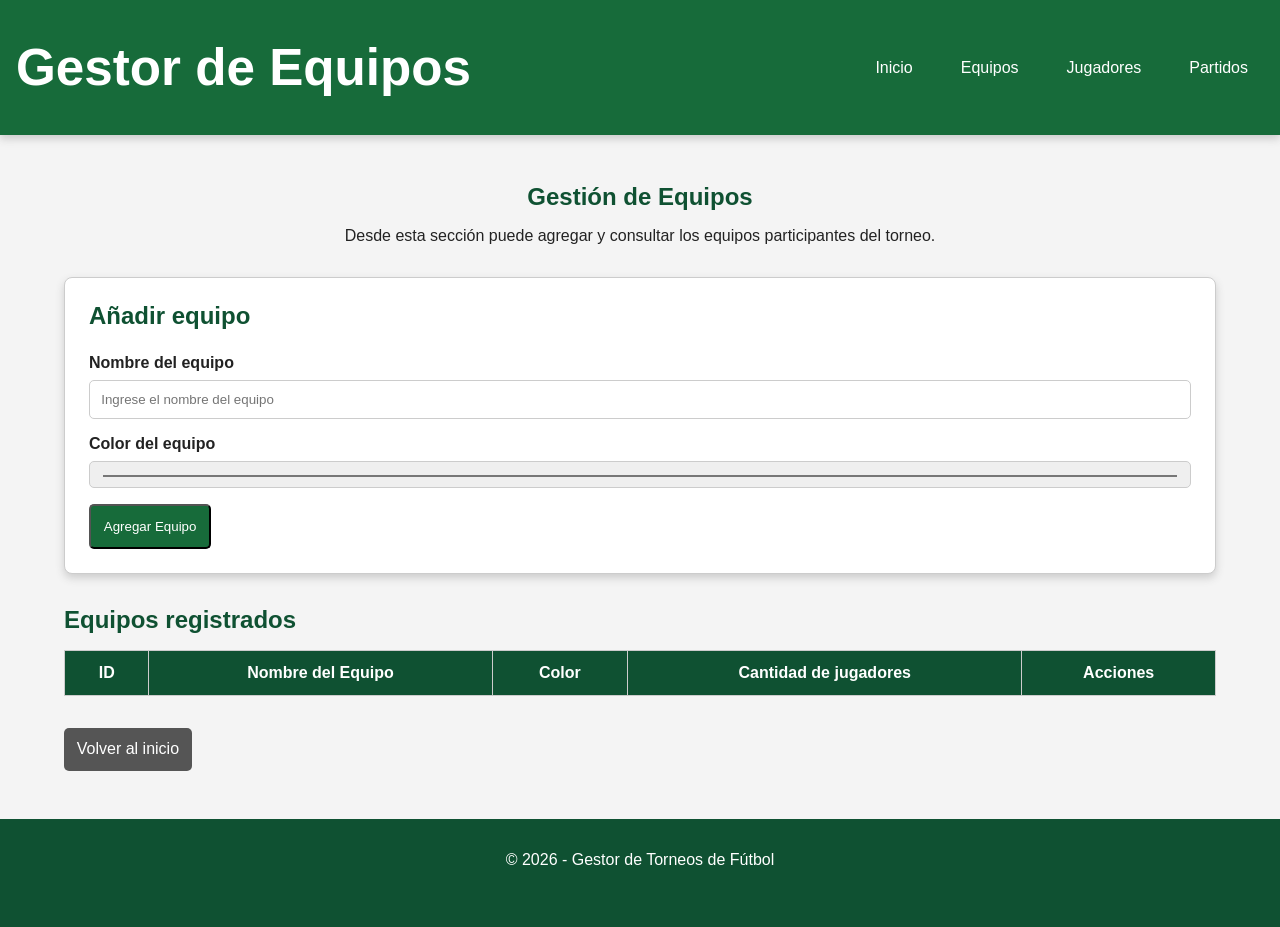
==== equipos.html @ daf9f20b "Agregar estructura inicial del proyecto" ====
<!DOCTYPE html>
<html lang="es">

<head>
    <meta charset="UTF-8">
    <meta name="viewport" content="width=device-width, initial-scale=1.0">
    <meta name="description" content="Gestor de Equipos">
    <meta name="author" content="Desarrollado por Romano Gabriel y Dantur Xavier">
    <meta name="keywords" content="fútbol, torneos, equipos, jugadores, partidos">

    <title>Gestor de Equipos</title>

    <link rel="stylesheet" href="/style/style.css">

<body>

    <header class="encabezado">

        <h1>Gestor de Equipos</h1>

        <nav class="navegacion">
            <a href="index.html">Inicio</a>
            <a href="equipos.html">Equipos</a>
            <a href="jugadores.html">Jugadores</a>
            <a href="partidos.html">Partidos</a>
        </nav>

    </header>


    <main class="contenido-principal">

        <section class="bienvenida">

            <h2>Gestión de Equipos</h2>

            <p>
                Desde esta sección puede agregar y consultar
                los equipos participantes del torneo.
            </p>

        </section>


        <section class="formulario">

            <h2>Añadir equipo</h2>

            <div class="campo">

                <label for="inputNombreEquipo">
                    Nombre del equipo
                </label>

                <input
                    id="inputNombreEquipo"
                    type="text"
                    placeholder="Ingrese el nombre del equipo"
                >

            </div>


            <div class="campo">

                <label for="inputColorEquipo">
                    Color del equipo
                </label>

                <input
                    id="inputColorEquipo"
                    type="color"
                >

            </div>


            <button
                id="btnAgregarEquipo"
                onclick="agregarEquipo()"
                class="boton boton-equipos"
            >
                Agregar Equipo
            </button>

        </section>


        <section class="tabla-seccion">

            <h2>Equipos registrados</h2>

            <div class="tabla-contenedor">

                <table>

                    <thead>
                        <tr>
                            <th>ID</th>
                            <th>Nombre del Equipo</th>
                            <th>Color</th>
                            <th>Cantidad de jugadores</th>
                            <th>Acciones</th>
                        </tr>
                    </thead>

                    <tbody id="tablaEquipos">
                    </tbody>

                </table>

            </div>

        </section>


        <a href="index.html" class="boton boton-volver">
            Volver al inicio
        </a>

    </main>


    <footer class="pie-pagina">

        <p>
            © 2026 - Gestor de Torneos de Fútbol
        </p>

    </footer>

</body>

</html>
---- style/style.css ----
/* =========================
   VARIABLES CSS
========================= */

:root {
    --color-principal: #176b3a;
    --color-secundario: #0f5132;
    --color-fondo: #f4f4f4;
    --color-blanco: white;
    --color-texto: #222;

    --espacio: 1rem;
}


/* =========================
   CONFIGURACIÓN GENERAL
========================= */

* {
    box-sizing: border-box;
    margin: 0;
    padding: 0;
}

body {
    min-height: 100vh;

    font-family: Arial, sans-serif;

    background-color: var(--color-fondo);
    color: var(--color-texto);
}


/* =========================
   HEADER - FLEXBOX
========================= */

.encabezado {
    min-height: 15vh;

    padding: var(--espacio);

    background-color: var(--color-principal);
    color: var(--color-blanco);

    display: flex;

    justify-content: space-between;
    align-items: center;

    gap: 1rem;

    box-shadow: 0 4px 8px #ccc;
}

.encabezado h1 {
    font-size: 4vw;
}


/* =========================
   NAVEGACIÓN - FLEXBOX
========================= */

.navegacion {
    display: flex;

    gap: 1rem;
}

.navegacion a {
    color: var(--color-blanco);

    text-decoration: none;

    padding: 0.5rem 1rem;

    border-radius: 5px;
}

.navegacion a:hover {
    background-color: var(--color-secundario);
}


/* =========================
   CONTENIDO PRINCIPAL
========================= */

.contenido-principal {
    width: 90%;

    max-width: 1200px;

    margin: auto;

    padding: 3rem 0;
}


/* =========================
   BIENVENIDA
========================= */

.bienvenida {
    text-align: center;

    margin-bottom: 2rem;
}

.bienvenida h2 {
    color: var(--color-secundario);

    margin-bottom: 1rem;
}

.bienvenida p {
    font-size: 1rem;
}


/* =========================
   TARJETAS - CSS GRID
========================= */

.menu-principal {
    display: grid;

    grid-template-columns: repeat(3, 1fr);

    gap: 1rem;
}


/* =========================
   TARJETAS
========================= */

.opcion {
    background-color: var(--color-blanco);

    padding: 1.5rem;

    border: 1px solid #ccc;

    border-radius: 8px;

    text-align: center;

    box-shadow: 0 4px 8px #ccc;
}

.opcion h2 {
    color: var(--color-secundario);

    margin-bottom: 1rem;
}

.opcion p {
    margin-bottom: 1.5rem;
}


/* =========================
   BOTONES
========================= */

.boton {
    display: block;

    padding: 0.8rem;

    color: var(--color-blanco);

    text-decoration: none;

    border-radius: 5px;
}

.boton-equipos {
    background-color: var(--color-principal);
}

.boton-jugadores {
    background-color: #198754;
}

.boton-partidos {
    background-color: #d99a00;
}


/* =========================
   FOOTER
========================= */

.pie-pagina {
    min-height: 12vh;

    background-color: var(--color-secundario);

    color: var(--color-blanco);

    padding: 2rem;

    text-align: center;
}

/* =========================
   FORMULARIOS
========================= */

.formulario {
    background-color: var(--color-blanco);

    padding: 1.5rem;

    margin-bottom: 2rem;

    border: 1px solid #ccc;

    border-radius: 8px;

    box-shadow: 0 4px 8px #ccc;
}

.formulario h2 {
    margin-bottom: 1.5rem;

    color: var(--color-secundario);
}

.campo {
    margin-bottom: 1rem;
}

.campo label {
    display: block;

    margin-bottom: 0.5rem;

    font-weight: bold;
}

.campo input {
    width: 100%;

    padding: 0.7rem;

    border: 1px solid #ccc;

    border-radius: 5px;
}


/* =========================
   TABLA
========================= */

.tabla-seccion {
    margin-bottom: 2rem;
}

.tabla-seccion h2 {
    margin-bottom: 1rem;

    color: var(--color-secundario);
}

.tabla-contenedor {
    width: 100%;

    overflow-x: auto;
}

table {
    width: 100%;

    border-collapse: collapse;

    background-color: var(--color-blanco);
}

th,
td {
    padding: 0.8rem;

    border: 1px solid #ccc;

    text-align: center;
}

th {
    background-color: var(--color-secundario);

    color: var(--color-blanco);
}


/* =========================
   BOTÓN VOLVER
========================= */

.boton-volver {
    display: inline-block;

    background-color: #555;

    width: auto;
}


/* =========================
   TABLET
========================= */

@media (max-width: 900px) {

    .menu-principal {
        grid-template-columns: repeat(2, 1fr);
    }

}


/* =========================
   CELULAR
========================= */

@media (max-width: 600px) {

    .encabezado {
        flex-direction: column;

        padding: 1.5rem;
    }

    .encabezado h1 {
        font-size: 8vw;

        text-align: center;
    }

    .navegacion {
        flex-direction: column;

        align-items: center;
    }

    .menu-principal {
        grid-template-columns: 1fr;
    }

}
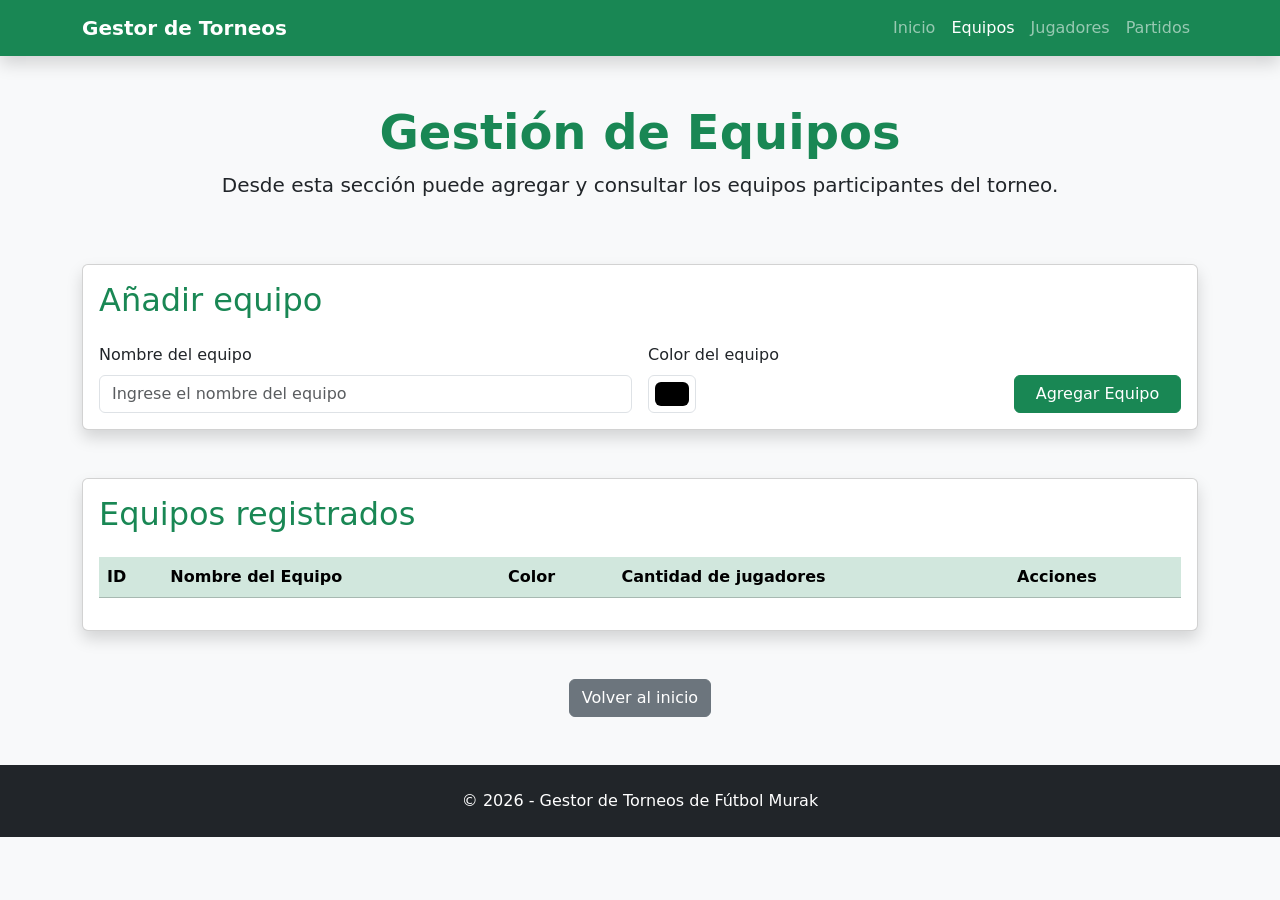
==== commit c17e007c: "Refactorizar equipos con Bootstrap" ====
--- a/equipos.html
+++ b/equipos.html
@@ -4,37 +4,80 @@
 <head>
     <meta charset="UTF-8">
     <meta name="viewport" content="width=device-width, initial-scale=1.0">
-    <meta name="description" content="Gestor de Equipos">
-    <meta name="author" content="Desarrollado por Romano Gabriel y Dantur Xavier">
+    <meta name="description" content="Gestor de equipos de un torneo de fútbol.">
+    <meta name="author" content="Desarrollado por Romano Gabriel">
     <meta name="keywords" content="fútbol, torneos, equipos, jugadores, partidos">
 
     <title>Gestor de Equipos</title>
 
-    <link rel="stylesheet" href="/style/style.css">
-
-<body>
-
-    <header class="encabezado">
-
-        <h1>Gestor de Equipos</h1>
-
-        <nav class="navegacion">
-            <a href="index.html">Inicio</a>
-            <a href="equipos.html">Equipos</a>
-            <a href="jugadores.html">Jugadores</a>
-            <a href="partidos.html">Partidos</a>
+    <link href="https://cdn.jsdelivr.net/npm/bootstrap@5.3.3/dist/css/bootstrap.min.css" rel="stylesheet">
+</head>
+
+<body class="bg-light">
+
+    <header>
+
+        <nav class="navbar navbar-expand-lg navbar-dark bg-success shadow">
+
+            <div class="container">
+
+                <a class="navbar-brand fw-bold" href="index.html">
+                    Gestor de Torneos
+                </a>
+
+                <button class="navbar-toggler" type="button" data-bs-toggle="collapse" data-bs-target="#menuNavegacion"
+                    aria-controls="menuNavegacion" aria-expanded="false" aria-label="Mostrar navegación">
+                    <span class="navbar-toggler-icon"></span>
+                </button>
+
+                <div class="collapse navbar-collapse" id="menuNavegacion">
+
+                    <ul class="navbar-nav ms-auto">
+
+                        <li class="nav-item">
+                            <a class="nav-link" href="index.html">
+                                Inicio
+                            </a>
+                        </li>
+
+                        <li class="nav-item">
+                            <a class="nav-link active" href="equipos.html">
+                                Equipos
+                            </a>
+                        </li>
+
+                        <li class="nav-item">
+                            <a class="nav-link" href="jugadores.html">
+                                Jugadores
+                            </a>
+                        </li>
+
+                        <li class="nav-item">
+                            <a class="nav-link" href="partidos.html">
+                                Partidos
+                            </a>
+                        </li>
+
+                    </ul>
+
+                </div>
+
+            </div>
+
         </nav>
 
     </header>
 
 
-    <main class="contenido-principal">
-
-        <section class="bienvenida">
-
-            <h2>Gestión de Equipos</h2>
-
-            <p>
+    <main>
+
+        <section class="container text-center py-5">
+
+            <h1 class="display-5 fw-bold text-success">
+                Gestión de Equipos
+            </h1>
+
+            <p class="lead">
                 Desde esta sección puede agregar y consultar
                 los equipos participantes del torneo.
             </p>
@@ -42,93 +85,120 @@
         </section>
 
 
-        <section class="formulario">
-
-            <h2>Añadir equipo</h2>
-
-            <div class="campo">
-
-                <label for="inputNombreEquipo">
-                    Nombre del equipo
-                </label>
-
-                <input
-                    id="inputNombreEquipo"
-                    type="text"
-                    placeholder="Ingrese el nombre del equipo"
-                >
+        <section class="container mb-5">
+
+            <div class="card shadow">
+
+                <div class="card-body">
+
+                    <h2 class="card-title text-success mb-4">
+                        Añadir equipo
+                    </h2>
+
+                    <div class="row g-3 align-items-end">
+
+                        <div class="col-12 col-md-6">
+
+                            <label for="inputNombreEquipo" class="form-label">Nombre del equipo</label>
+
+                            <input id="inputNombreEquipo" type="text" class="form-control"
+                                placeholder="Ingrese el nombre del equipo">
+
+                        </div>
+
+
+                        <div class="col-12 col-md-4">
+
+                            <label for="inputColorEquipo" class="form-label">
+                                Color del equipo
+                            </label>
+
+                            <input id="inputColorEquipo" type="color" class="form-control form-control-color"
+                                value="#000000">
+
+                        </div>
+
+
+                        <div class="col-12 col-md-2">
+
+                            <button id="btnAgregarEquipo" class="btn btn-success w-100">
+                                Agregar Equipo
+                            </button>
+
+                        </div>
+
+                    </div>
+
+                </div>
 
             </div>
 
-
-            <div class="campo">
-
-                <label for="inputColorEquipo">
-                    Color del equipo
-                </label>
-
-                <input
-                    id="inputColorEquipo"
-                    type="color"
-                >
+        </section>
+
+
+        <section class="container mb-5">
+
+            <div class="card shadow">
+
+                <div class="card-body">
+
+                    <h2 class="card-title text-success mb-4">
+                        Equipos registrados
+                    </h2>
+
+                    <div class="table-responsive">
+
+                        <table class="table table-striped table-hover align-middle">
+
+                            <thead class="table-success">
+
+                                <tr>
+                                    <th>ID</th>
+                                    <th>Nombre del Equipo</th>
+                                    <th>Color</th>
+                                    <th>Cantidad de jugadores</th>
+                                    <th>Acciones</th>
+                                </tr>
+
+                            </thead>
+
+                            <tbody id="tablaEquipos">
+                            </tbody>
+
+                        </table>
+
+                    </div>
+
+                </div>
 
             </div>
 
-
-            <button
-                id="btnAgregarEquipo"
-                onclick="agregarEquipo()"
-                class="boton boton-equipos"
-            >
-                Agregar Equipo
-            </button>
-
-        </section>
-
-
-        <section class="tabla-seccion">
-
-            <h2>Equipos registrados</h2>
-
-            <div class="tabla-contenedor">
-
-                <table>
-
-                    <thead>
-                        <tr>
-                            <th>ID</th>
-                            <th>Nombre del Equipo</th>
-                            <th>Color</th>
-                            <th>Cantidad de jugadores</th>
-                            <th>Acciones</th>
-                        </tr>
-                    </thead>
-
-                    <tbody id="tablaEquipos">
-                    </tbody>
-
-                </table>
-
-            </div>
-
-        </section>
-
-
-        <a href="index.html" class="boton boton-volver">
-            Volver al inicio
-        </a>
+        </section>
+
+
+        <section class="container text-center pb-5">
+
+            <a href="index.html" class="btn btn-secondary">
+                Volver al inicio
+            </a>
+
+        </section>
 
     </main>
 
 
-    <footer class="pie-pagina">
-
-        <p>
-            © 2026 - Gestor de Torneos de Fútbol
+    <footer class="bg-dark text-white text-center py-4">
+
+        <p class="mb-0">
+            © 2026 - Gestor de Torneos de Fútbol Murak
         </p>
 
     </footer>
 
+
+    <script src="https://cdn.jsdelivr.net/npm/bootstrap@5.3.3/dist/js/bootstrap.bundle.min.js"></script>
+
+
 </body>
 
-</html>
+</html>
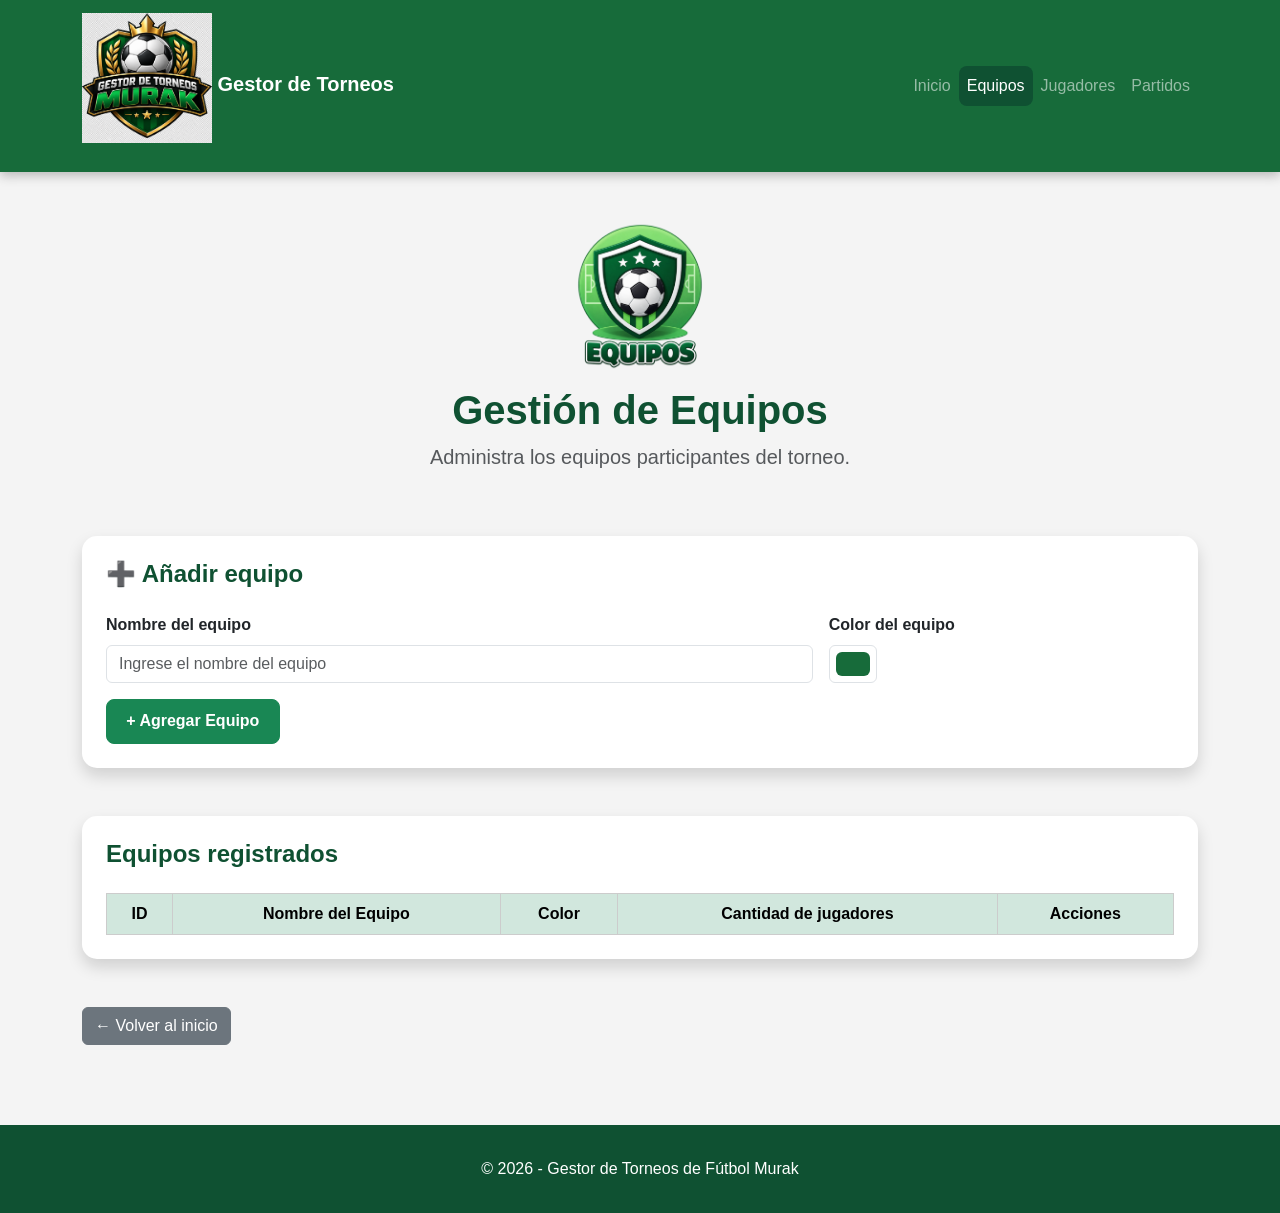
==== commit c1abc8e9: "refactor: mejorar diseño de equipos" ====
--- a/equipos.html
+++ b/equipos.html
@@ -4,25 +4,29 @@
 <head>
     <meta charset="UTF-8">
     <meta name="viewport" content="width=device-width, initial-scale=1.0">
+
     <meta name="description" content="Gestor de equipos de un torneo de fútbol.">
     <meta name="author" content="Desarrollado por Romano Gabriel">
     <meta name="keywords" content="fútbol, torneos, equipos, jugadores, partidos">
 
-    <title>Gestor de Equipos</title>
+    <title>Equipos - Gestor de Torneos</title>
 
     <link href="https://cdn.jsdelivr.net/npm/bootstrap@5.3.3/dist/css/bootstrap.min.css" rel="stylesheet">
+
+    <link rel="stylesheet" href="style/style.css">
 </head>
 
-<body class="bg-light">
+<body>
+
 
     <header>
 
-        <nav class="navbar navbar-expand-lg navbar-dark bg-success shadow">
+        <nav class="navbar navbar-expand-lg navbar-dark navbar-personalizada">
 
             <div class="container">
 
                 <a class="navbar-brand fw-bold" href="index.html">
-                    Gestor de Torneos
+                    <img src="img/Logo.png" alt="Logo" class="imagen-tarjeta"> Gestor de Torneos
                 </a>
 
                 <button class="navbar-toggler" type="button" data-bs-toggle="collapse" data-bs-target="#menuNavegacion"
@@ -69,37 +73,47 @@
     </header>
 
 
+
     <main>
 
-        <section class="container text-center py-5">
-
-            <h1 class="display-5 fw-bold text-success">
-                Gestión de Equipos
-            </h1>
-
-            <p class="lead">
-                Desde esta sección puede agregar y consultar
-                los equipos participantes del torneo.
-            </p>
-
-        </section>
+
+        <section class="container py-5">
+
+            <div class="text-center">
+
+                <img src="img/equipos.png" alt="Equipos" class="imagen-pagina">
+
+                <h1 class="titulo-principal fw-bold">
+                    Gestión de Equipos
+                </h1>
+
+                <p class="lead text-muted">
+                    Administra los equipos participantes del torneo.
+                </p>
+
+            </div>
+
+        </section>
+
 
 
         <section class="container mb-5">
 
-            <div class="card shadow">
-
-                <div class="card-body">
-
-                    <h2 class="card-title text-success mb-4">
-                        Añadir equipo
+            <div class="card shadow formulario-personalizado">
+
+                <div class="card-body p-4">
+
+                    <h2 class="h4 fw-bold titulo-principal mb-4">
+                        ➕ Añadir equipo
                     </h2>
 
-                    <div class="row g-3 align-items-end">
-
-                        <div class="col-12 col-md-6">
-
-                            <label for="inputNombreEquipo" class="form-label">Nombre del equipo</label>
+                    <div class="row g-3">
+
+                        <div class="col-12 col-md-8">
+
+                            <label for="inputNombreEquipo" class="form-label fw-bold">
+                                Nombre del equipo
+                            </label>
 
                             <input id="inputNombreEquipo" type="text" class="form-control"
                                 placeholder="Ingrese el nombre del equipo">
@@ -109,20 +123,21 @@
 
                         <div class="col-12 col-md-4">
 
-                            <label for="inputColorEquipo" class="form-label">
+                            <label for="inputColorEquipo" class="form-label fw-bold">
                                 Color del equipo
                             </label>
 
                             <input id="inputColorEquipo" type="color" class="form-control form-control-color"
-                                value="#000000">
+                                value="#176b3a">
 
                         </div>
 
 
-                        <div class="col-12 col-md-2">
-
-                            <button id="btnAgregarEquipo" class="btn btn-success w-100">
-                                Agregar Equipo
+                        <div class="col-12">
+
+                            <button id="btnAgregarEquipo" class="btn btn-success boton-personalizado"
+                                onclick="agregarEquipo()">
+                                + Agregar Equipo
                             </button>
 
                         </div>
@@ -136,19 +151,20 @@
         </section>
 
 
+
         <section class="container mb-5">
 
-            <div class="card shadow">
-
-                <div class="card-body">
-
-                    <h2 class="card-title text-success mb-4">
+            <div class="card shadow tabla-personalizada">
+
+                <div class="card-body p-4">
+
+                    <h2 class="h4 fw-bold titulo-principal mb-4">
                         Equipos registrados
                     </h2>
 
                     <div class="table-responsive">
 
-                        <table class="table table-striped table-hover align-middle">
+                        <table class="table table-hover align-middle mb-0">
 
                             <thead class="table-success">
 
@@ -176,10 +192,11 @@
         </section>
 
 
-        <section class="container text-center pb-5">
+
+        <section class="container pb-5">
 
             <a href="index.html" class="btn btn-secondary">
-                Volver al inicio
+                ← Volver al inicio
             </a>
 
         </section>
@@ -187,18 +204,23 @@
     </main>
 
 
-    <footer class="bg-dark text-white text-center py-4">
-
-        <p class="mb-0">
-            © 2026 - Gestor de Torneos de Fútbol Murak
-        </p>
+
+    <footer class="footer-personalizado">
+
+        <div class="container text-center">
+
+            <p class="mb-0">
+                © 2026 - Gestor de Torneos de Fútbol Murak
+            </p>
+
+        </div>
 
     </footer>
 
 
+
     <script src="https://cdn.jsdelivr.net/npm/bootstrap@5.3.3/dist/js/bootstrap.bundle.min.js"></script>
 
-
 </body>
 
 </html>
--- a/style/style.css
+++ b/style/style.css
@@ -0,0 +1,516 @@
+/* =========================
+   VARIABLES CSS
+========================= */
+
+:root {
+    --color-principal: #176b3a;
+    --color-secundario: #0f5132;
+    --color-fondo: #f4f4f4;
+    --color-blanco: white;
+    --color-texto: #222;
+
+    --espacio: 1rem;
+}
+
+
+/* =========================
+   CONFIGURACIÓN GENERAL
+========================= */
+
+* {
+    box-sizing: border-box;
+    margin: 0;
+    padding: 0;
+}
+
+body {
+    min-height: 100vh;
+
+    font-family: Arial, sans-serif;
+
+    background-color: var(--color-fondo);
+    color: var(--color-texto);
+}
+
+
+/* =========================
+   HEADER - FLEXBOX
+========================= */
+
+.encabezado {
+    min-height: 15vh;
+
+    padding: var(--espacio);
+
+    background-color: var(--color-principal);
+    color: var(--color-blanco);
+
+    display: flex;
+
+    justify-content: space-between;
+    align-items: center;
+
+    gap: 1rem;
+
+    box-shadow: 0 4px 8px #ccc;
+}
+
+.encabezado h1 {
+    font-size: 4vw;
+}
+
+
+/* =========================
+   NAVEGACIÓN - FLEXBOX
+========================= */
+
+.navegacion {
+    display: flex;
+
+    gap: 1rem;
+}
+
+.navegacion a {
+    color: var(--color-blanco);
+
+    text-decoration: none;
+
+    padding: 0.5rem 1rem;
+
+    border-radius: 5px;
+}
+
+.navegacion a:hover {
+    background-color: var(--color-secundario);
+}
+
+
+/* =========================
+   CONTENIDO PRINCIPAL
+========================= */
+
+.contenido-principal {
+    width: 90%;
+
+    max-width: 1200px;
+
+    margin: auto;
+
+    padding: 3rem 0;
+}
+
+
+/* =========================
+   BIENVENIDA
+========================= */
+
+.bienvenida {
+    text-align: center;
+
+    margin-bottom: 2rem;
+}
+
+.bienvenida h2 {
+    color: var(--color-secundario);
+
+    margin-bottom: 1rem;
+}
+
+.bienvenida p {
+    font-size: 1rem;
+}
+
+
+/* =========================
+   TARJETAS - CSS GRID
+========================= */
+
+.menu-principal {
+    display: grid;
+
+    grid-template-columns: repeat(3, 1fr);
+
+    gap: 1rem;
+}
+
+
+/* =========================
+   TARJETAS
+========================= */
+
+.opcion {
+    background-color: var(--color-blanco);
+
+    padding: 1.5rem;
+
+    border: 1px solid #ccc;
+
+    border-radius: 8px;
+
+    text-align: center;
+
+    box-shadow: 0 4px 8px #ccc;
+}
+
+.opcion h2 {
+    color: var(--color-secundario);
+
+    margin-bottom: 1rem;
+}
+
+.opcion p {
+    margin-bottom: 1.5rem;
+}
+
+
+/* =========================
+   BOTONES
+========================= */
+
+.boton {
+    display: block;
+
+    padding: 0.8rem;
+
+    color: var(--color-blanco);
+
+    text-decoration: none;
+
+    border-radius: 5px;
+}
+
+.boton-equipos {
+    background-color: var(--color-principal);
+}
+
+.boton-jugadores {
+    background-color: #198754;
+}
+
+.boton-partidos {
+    background-color: #d99a00;
+}
+
+/* =========================
+   PERSONALIZACIÓN BOOTSTRAP
+========================= */
+
+.navbar-personalizada {
+    background-color: var(--color-principal);
+    box-shadow: 0 4px 10px #bbb;
+}
+
+.navbar-personalizada .nav-link {
+    border-radius: 8px;
+    padding: 0.5rem 1rem;
+    transition: background-color 0.2s;
+}
+
+.navbar-personalizada .nav-link:hover,
+.navbar-personalizada .nav-link.active {
+    background-color: var(--color-secundario);
+}
+
+
+/* =========================
+   BIENVENIDA PRINCIPAL
+========================= */
+
+.bienvenida-principal {
+    max-width: 800px;
+    margin: auto;
+}
+
+.icono-futbol {
+    font-size: 4rem;
+    margin-bottom: 1rem;
+}
+
+.titulo-principal {
+    color: var(--color-secundario);
+}
+
+.texto-bienvenida {
+    max-width: 700px;
+    margin: 1rem auto;
+}
+
+
+/* =========================
+   TARJETAS PRINCIPALES
+========================= */
+
+.tarjeta-opcion {
+    border: none;
+    border-radius: 15px;
+    transition: transform 0.2s, box-shadow 0.2s;
+}
+
+.tarjeta-opcion:hover {
+    transform: translateY(-6px);
+    box-shadow: 0 10px 25px #ccc !important;
+}
+
+.imagen-tarjeta {
+    width: 130px;
+    height: 130px;
+    object-fit: contain;
+    margin-bottom: 1rem;
+}
+
+.tarjeta-opcion h2 {
+    color: var(--color-secundario);
+}
+
+.tarjeta-opcion p {
+    min-height: 50px;
+}
+
+
+/* =========================
+   BOTONES PERSONALIZADOS
+========================= */
+
+.boton-personalizado {
+    border-radius: 8px;
+    font-weight: bold;
+    padding: 0.6rem 1.2rem;
+    transition: transform 0.2s;
+}
+
+.boton-personalizado:hover {
+    transform: scale(1.03);
+}
+
+
+/* =========================
+   FOOTER
+========================= */
+
+.footer-personalizado {
+    background-color: var(--color-secundario);
+    color: var(--color-blanco);
+    padding: 2rem 0;
+    margin-top: 2rem;
+}
+
+/* =========================
+   FOOTER
+========================= */
+
+.pie-pagina {
+    min-height: 12vh;
+
+    background-color: var(--color-secundario);
+
+    color: var(--color-blanco);
+
+    padding: 2rem;
+
+    text-align: center;
+}
+
+/* =========================
+   FORMULARIOS
+========================= */
+
+.formulario {
+    background-color: var(--color-blanco);
+
+    padding: 1.5rem;
+
+    margin-bottom: 2rem;
+
+    border: 1px solid #ccc;
+
+    border-radius: 8px;
+
+    box-shadow: 0 4px 8px #ccc;
+}
+
+.formulario h2 {
+    margin-bottom: 1.5rem;
+
+    color: var(--color-secundario);
+}
+
+.campo {
+    margin-bottom: 1rem;
+}
+
+.campo label {
+    display: block;
+
+    margin-bottom: 0.5rem;
+
+    font-weight: bold;
+}
+
+.campo input {
+    width: 100%;
+
+    padding: 0.7rem;
+
+    border: 1px solid #ccc;
+
+    border-radius: 5px;
+}
+
+
+/* =========================
+   TABLA
+========================= */
+
+.tabla-seccion {
+    margin-bottom: 2rem;
+}
+
+.tabla-seccion h2 {
+    margin-bottom: 1rem;
+
+    color: var(--color-secundario);
+}
+
+.tabla-contenedor {
+    width: 100%;
+
+    overflow-x: auto;
+}
+
+table {
+    width: 100%;
+
+    border-collapse: collapse;
+
+    background-color: var(--color-blanco);
+}
+
+th,
+td {
+    padding: 0.8rem;
+
+    border: 1px solid #ccc;
+
+    text-align: center;
+}
+
+th {
+    background-color: var(--color-secundario);
+
+    color: var(--color-blanco);
+}
+
+
+/* =========================
+   BOTÓN VOLVER
+========================= */
+
+.boton-volver {
+    display: inline-block;
+
+    background-color: #555;
+
+    width: auto;
+}
+
+.imagen-tarjeta {
+    width: 130px;
+    height: 130px;
+    object-fit: contain;
+    margin-bottom: 1rem;
+}
+
+/* =========================
+   PÁGINAS DE GESTIÓN
+========================= */
+
+.navbar-personalizada {
+    background-color: var(--color-principal);
+}
+
+.titulo-principal {
+    color: var(--color-secundario);
+}
+
+.imagen-pagina {
+    width: 150px;
+    height: 150px;
+    object-fit: contain;
+    margin-bottom: 1rem;
+}
+
+.formulario-personalizado {
+    border: none;
+    border-radius: 15px;
+}
+
+.tabla-personalizada {
+    border: none;
+    border-radius: 15px;
+    overflow: hidden;
+}
+
+.tabla-personalizada .table {
+    margin-bottom: 0;
+}
+
+.boton-personalizado {
+    border-radius: 8px;
+    font-weight: bold;
+    padding: 0.6rem 1.2rem;
+    transition: transform 0.2s;
+}
+
+.boton-personalizado:hover {
+    transform: scale(1.03);
+}
+
+.footer-personalizado {
+    background-color: var(--color-secundario);
+    color: var(--color-blanco);
+    padding: 2rem;
+}
+
+/* =========================
+   TABLET
+========================= */
+
+@media (max-width: 900px) {
+
+    .menu-principal {
+        grid-template-columns: repeat(2, 1fr);
+    }
+
+}
+
+
+/* =========================
+   CELULAR
+========================= */
+
+@media (max-width: 600px) {
+
+    .encabezado {
+        flex-direction: column;
+
+        padding: 1.5rem;
+    }
+
+    .encabezado h1 {
+        font-size: 8vw;
+
+        text-align: center;
+    }
+
+    .navegacion {
+        flex-direction: column;
+
+        align-items: center;
+    }
+
+    .menu-principal {
+        grid-template-columns: 1fr;
+    }
+
+}
+
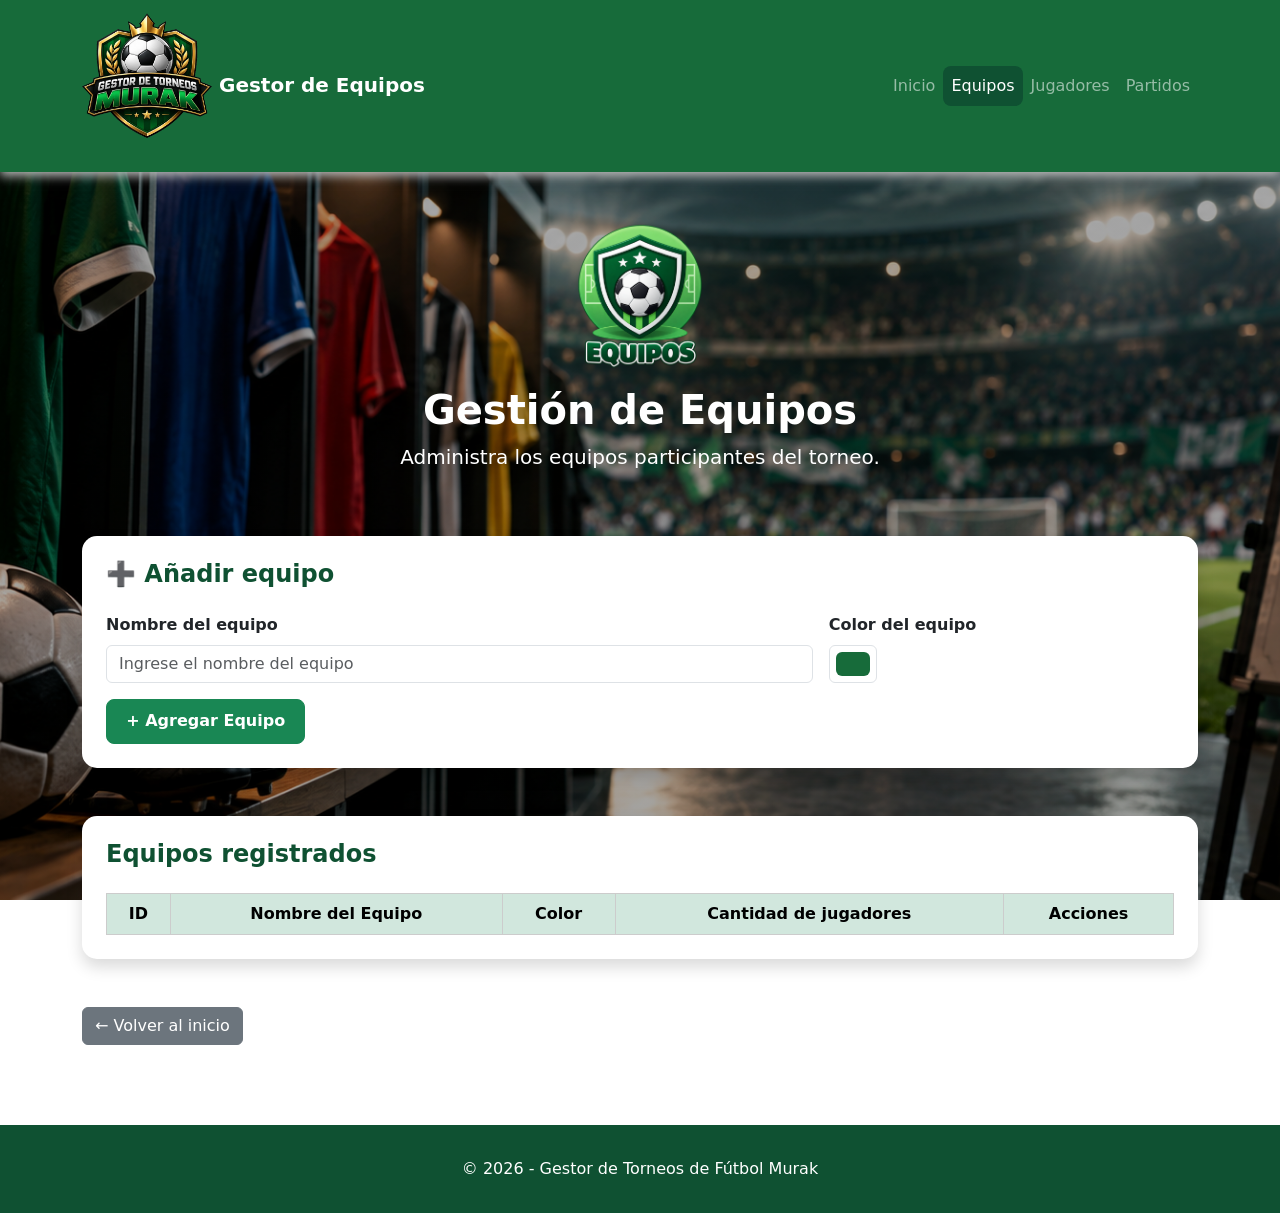
==== commit 61cf6ac0: "feat: mejorar diseño de equipos" ====
--- a/equipos.html
+++ b/equipos.html
@@ -16,7 +16,7 @@
     <link rel="stylesheet" href="style/style.css">
 </head>
 
-<body>
+<body class="fondo-equipos">
 
 
     <header>
@@ -26,7 +26,7 @@
             <div class="container">
 
                 <a class="navbar-brand fw-bold" href="index.html">
-                    <img src="img/Logo.png" alt="Logo" class="imagen-tarjeta"> Gestor de Torneos
+                    <img src="/img/logoMejorado.png" alt="Logo" class="imagen-tarjeta"> Gestor de Equipos
                 </a>
 
                 <button class="navbar-toggler" type="button" data-bs-toggle="collapse" data-bs-target="#menuNavegacion"
@@ -83,11 +83,11 @@
 
                 <img src="img/equipos.png" alt="Equipos" class="imagen-pagina">
 
-                <h1 class="titulo-principal fw-bold">
+                <h1 class="fw-bold text-white text-shadow">
                     Gestión de Equipos
                 </h1>
 
-                <p class="lead text-muted">
+                <p class="lead text-white">
                     Administra los equipos participantes del torneo.
                 </p>
 
@@ -192,7 +192,6 @@
         </section>
 
 
-
         <section class="container pb-5">
 
             <a href="index.html" class="btn btn-secondary">
@@ -220,7 +219,7 @@
 
 
     <script src="https://cdn.jsdelivr.net/npm/bootstrap@5.3.3/dist/js/bootstrap.bundle.min.js"></script>
-
+    <script src="script/equipos.js"></script>
 </body>
 
 </html>
--- a/style/style.css
+++ b/style/style.css
@@ -24,12 +24,15 @@
 }
 
 body {
-    min-height: 100vh;
-
-    font-family: Arial, sans-serif;
-
-    background-color: var(--color-fondo);
-    color: var(--color-texto);
+    background-image: linear-gradient(
+        rgba(0, 0, 0, 0.35),
+        rgba(0, 0, 0, 0.35)
+    ),
+    url("/img/fondo-index.png");
+
+    background-size: cover;
+    background-position: center;
+    background-attachment: fixed;
 }
 
 
@@ -471,6 +474,30 @@
     padding: 2rem;
 }
 
+.tarjeta-equipos {
+    background: linear-gradient(135deg, #e8f5e9, #ffffff);
+}
+
+.tarjeta-jugadores {
+    background: linear-gradient(135deg, #e3f2fd, #ffffff);
+}
+
+.tarjeta-partidos {
+    background: linear-gradient(135deg, #fff8e1, #ffffff);
+}
+
+.fondo-equipos {
+    background-image: linear-gradient(
+        rgba(0, 0, 0, 0.35),
+        rgba(0, 0, 0, 0.35)
+    ),
+    url("/img/fondoEquipos.png");
+
+    background-size: cover;
+    background-position: center;
+    background-attachment: fixed;
+}
+
 /* =========================
    TABLET
 ========================= */
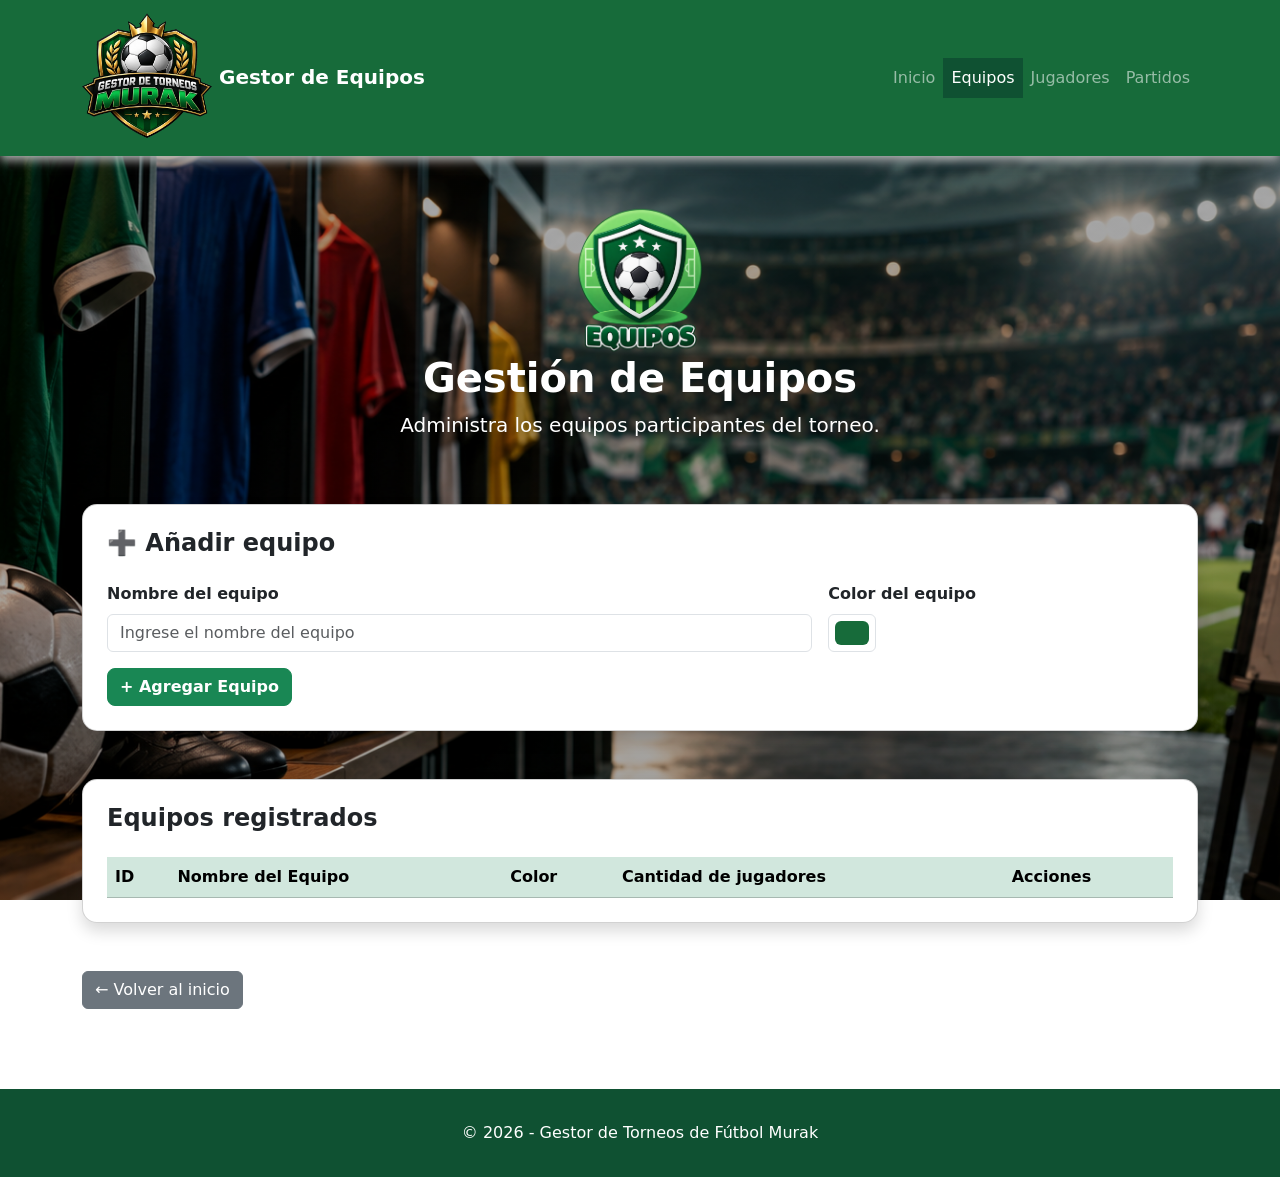
==== commit 1affa118: "Refactorizar diseño y responsive" ====
--- a/equipos.html
+++ b/equipos.html
@@ -16,7 +16,7 @@
     <link rel="stylesheet" href="style/style.css">
 </head>
 
-<body class="fondo-equipos">
+<body class="fondo-pagina fondo-equipos">
 
 
     <header>
--- a/style/style.css
+++ b/style/style.css
@@ -1,34 +1,26 @@
 /* =========================
-   VARIABLES CSS
+   VARIABLES
 ========================= */
 
 :root {
     --color-principal: #176b3a;
     --color-secundario: #0f5132;
-    --color-fondo: #f4f4f4;
     --color-blanco: white;
     --color-texto: #222;
-
-    --espacio: 1rem;
 }
 
 
 /* =========================
-   CONFIGURACIÓN GENERAL
+   GENERAL
 ========================= */
 
-* {
-    box-sizing: border-box;
-    margin: 0;
-    padding: 0;
-}
+body {
+    color: var(--color-texto);
 
-body {
-    background-image: linear-gradient(
-        rgba(0, 0, 0, 0.35),
-        rgba(0, 0, 0, 0.35)
-    ),
-    url("/img/fondo-index.png");
+    background-image:
+        linear-gradient(rgba(0, 0, 0, 0.35),
+            rgba(0, 0, 0, 0.35)),
+        url("../img/fondo-index.png");
 
     background-size: cover;
     background-position: center;
@@ -37,176 +29,12 @@
 
 
 /* =========================
-   HEADER - FLEXBOX
-========================= */
-
-.encabezado {
-    min-height: 15vh;
-
-    padding: var(--espacio);
-
-    background-color: var(--color-principal);
-    color: var(--color-blanco);
-
-    display: flex;
-
-    justify-content: space-between;
-    align-items: center;
-
-    gap: 1rem;
-
-    box-shadow: 0 4px 8px #ccc;
-}
-
-.encabezado h1 {
-    font-size: 4vw;
-}
-
-
-/* =========================
-   NAVEGACIÓN - FLEXBOX
-========================= */
-
-.navegacion {
-    display: flex;
-
-    gap: 1rem;
-}
-
-.navegacion a {
-    color: var(--color-blanco);
-
-    text-decoration: none;
-
-    padding: 0.5rem 1rem;
-
-    border-radius: 5px;
-}
-
-.navegacion a:hover {
-    background-color: var(--color-secundario);
-}
-
-
-/* =========================
-   CONTENIDO PRINCIPAL
-========================= */
-
-.contenido-principal {
-    width: 90%;
-
-    max-width: 1200px;
-
-    margin: auto;
-
-    padding: 3rem 0;
-}
-
-
-/* =========================
-   BIENVENIDA
-========================= */
-
-.bienvenida {
-    text-align: center;
-
-    margin-bottom: 2rem;
-}
-
-.bienvenida h2 {
-    color: var(--color-secundario);
-
-    margin-bottom: 1rem;
-}
-
-.bienvenida p {
-    font-size: 1rem;
-}
-
-
-/* =========================
-   TARJETAS - CSS GRID
-========================= */
-
-.menu-principal {
-    display: grid;
-
-    grid-template-columns: repeat(3, 1fr);
-
-    gap: 1rem;
-}
-
-
-/* =========================
-   TARJETAS
-========================= */
-
-.opcion {
-    background-color: var(--color-blanco);
-
-    padding: 1.5rem;
-
-    border: 1px solid #ccc;
-
-    border-radius: 8px;
-
-    text-align: center;
-
-    box-shadow: 0 4px 8px #ccc;
-}
-
-.opcion h2 {
-    color: var(--color-secundario);
-
-    margin-bottom: 1rem;
-}
-
-.opcion p {
-    margin-bottom: 1.5rem;
-}
-
-
-/* =========================
-   BOTONES
-========================= */
-
-.boton {
-    display: block;
-
-    padding: 0.8rem;
-
-    color: var(--color-blanco);
-
-    text-decoration: none;
-
-    border-radius: 5px;
-}
-
-.boton-equipos {
-    background-color: var(--color-principal);
-}
-
-.boton-jugadores {
-    background-color: #198754;
-}
-
-.boton-partidos {
-    background-color: #d99a00;
-}
-
-/* =========================
-   PERSONALIZACIÓN BOOTSTRAP
+   NAVBAR
 ========================= */
 
 .navbar-personalizada {
     background-color: var(--color-principal);
     box-shadow: 0 4px 10px #bbb;
-}
-
-.navbar-personalizada .nav-link {
-    border-radius: 8px;
-    padding: 0.5rem 1rem;
-    transition: background-color 0.2s;
 }
 
 .navbar-personalizada .nav-link:hover,
@@ -216,7 +44,7 @@
 
 
 /* =========================
-   BIENVENIDA PRINCIPAL
+   BIENVENIDA
 ========================= */
 
 .bienvenida-principal {
@@ -224,29 +52,35 @@
     margin: auto;
 }
 
-.icono-futbol {
-    font-size: 4rem;
-    margin-bottom: 1rem;
+
+/* =========================
+   IMÁGENES
+========================= */
+
+.imagen-tarjeta {
+    width: 130px;
+    height: 130px;
+    object-fit: contain;
 }
 
-.titulo-principal {
-    color: var(--color-secundario);
-}
-
-.texto-bienvenida {
-    max-width: 700px;
-    margin: 1rem auto;
+.imagen-pagina {
+    width: 150px;
+    height: 150px;
+    object-fit: contain;
 }
 
 
 /* =========================
-   TARJETAS PRINCIPALES
+   TARJETAS
 ========================= */
 
 .tarjeta-opcion {
     border: none;
     border-radius: 15px;
-    transition: transform 0.2s, box-shadow 0.2s;
+
+    transition:
+        transform 0.2s,
+        box-shadow 0.2s;
 }
 
 .tarjeta-opcion:hover {
@@ -254,35 +88,85 @@
     box-shadow: 0 10px 25px #ccc !important;
 }
 
-.imagen-tarjeta {
-    width: 130px;
-    height: 130px;
-    object-fit: contain;
-    margin-bottom: 1rem;
+.tarjeta-equipos {
+    background: linear-gradient(135deg,
+            #e8f5e9,
+            #ffffff);
 }
 
-.tarjeta-opcion h2 {
-    color: var(--color-secundario);
+.tarjeta-jugadores {
+    background: linear-gradient(135deg,
+            #e3f2fd,
+            #ffffff);
 }
 
-.tarjeta-opcion p {
-    min-height: 50px;
+.tarjeta-partidos {
+    background: linear-gradient(135deg,
+            #fff8e1,
+            #ffffff);
 }
 
 
 /* =========================
-   BOTONES PERSONALIZADOS
+   BOTONES
 ========================= */
 
 .boton-personalizado {
     border-radius: 8px;
     font-weight: bold;
-    padding: 0.6rem 1.2rem;
+
     transition: transform 0.2s;
 }
 
 .boton-personalizado:hover {
     transform: scale(1.03);
+}
+
+
+/* =========================
+   FONDOS
+========================= */
+
+.fondo-pagina {
+    background-size: cover;
+    background-position: center;
+    background-attachment: fixed;
+
+    background-image:
+        linear-gradient(rgba(0, 0, 0, 0.35),
+            rgba(0, 0, 0, 0.35)),
+        var(--fondo);
+}
+
+.fondo-equipos {
+    --fondo: url("../img/fondoEquipos.png");
+}
+
+.fondo-jugadores {
+    --fondo: url("../img/fondoJugadores.png");
+}
+
+.fondo-partidos {
+    --fondo: url("../img/fondoPartidos.png");
+}
+
+
+/* =========================
+   FORMULARIOS
+========================= */
+
+.formulario-personalizado {
+    border-radius: 15px;
+}
+
+
+/* =========================
+   TABLAS
+========================= */
+
+.tabla-personalizada {
+    border-radius: 15px;
+    overflow: hidden;
 }
 
 
@@ -293,251 +177,6 @@
 .footer-personalizado {
     background-color: var(--color-secundario);
     color: var(--color-blanco);
-    padding: 2rem 0;
+    padding: 2rem;
     margin-top: 2rem;
-}
-
-/* =========================
-   FOOTER
-========================= */
-
-.pie-pagina {
-    min-height: 12vh;
-
-    background-color: var(--color-secundario);
-
-    color: var(--color-blanco);
-
-    padding: 2rem;
-
-    text-align: center;
-}
-
-/* =========================
-   FORMULARIOS
-========================= */
-
-.formulario {
-    background-color: var(--color-blanco);
-
-    padding: 1.5rem;
-
-    margin-bottom: 2rem;
-
-    border: 1px solid #ccc;
-
-    border-radius: 8px;
-
-    box-shadow: 0 4px 8px #ccc;
-}
-
-.formulario h2 {
-    margin-bottom: 1.5rem;
-
-    color: var(--color-secundario);
-}
-
-.campo {
-    margin-bottom: 1rem;
-}
-
-.campo label {
-    display: block;
-
-    margin-bottom: 0.5rem;
-
-    font-weight: bold;
-}
-
-.campo input {
-    width: 100%;
-
-    padding: 0.7rem;
-
-    border: 1px solid #ccc;
-
-    border-radius: 5px;
-}
-
-
-/* =========================
-   TABLA
-========================= */
-
-.tabla-seccion {
-    margin-bottom: 2rem;
-}
-
-.tabla-seccion h2 {
-    margin-bottom: 1rem;
-
-    color: var(--color-secundario);
-}
-
-.tabla-contenedor {
-    width: 100%;
-
-    overflow-x: auto;
-}
-
-table {
-    width: 100%;
-
-    border-collapse: collapse;
-
-    background-color: var(--color-blanco);
-}
-
-th,
-td {
-    padding: 0.8rem;
-
-    border: 1px solid #ccc;
-
-    text-align: center;
-}
-
-th {
-    background-color: var(--color-secundario);
-
-    color: var(--color-blanco);
-}
-
-
-/* =========================
-   BOTÓN VOLVER
-========================= */
-
-.boton-volver {
-    display: inline-block;
-
-    background-color: #555;
-
-    width: auto;
-}
-
-.imagen-tarjeta {
-    width: 130px;
-    height: 130px;
-    object-fit: contain;
-    margin-bottom: 1rem;
-}
-
-/* =========================
-   PÁGINAS DE GESTIÓN
-========================= */
-
-.navbar-personalizada {
-    background-color: var(--color-principal);
-}
-
-.titulo-principal {
-    color: var(--color-secundario);
-}
-
-.imagen-pagina {
-    width: 150px;
-    height: 150px;
-    object-fit: contain;
-    margin-bottom: 1rem;
-}
-
-.formulario-personalizado {
-    border: none;
-    border-radius: 15px;
-}
-
-.tabla-personalizada {
-    border: none;
-    border-radius: 15px;
-    overflow: hidden;
-}
-
-.tabla-personalizada .table {
-    margin-bottom: 0;
-}
-
-.boton-personalizado {
-    border-radius: 8px;
-    font-weight: bold;
-    padding: 0.6rem 1.2rem;
-    transition: transform 0.2s;
-}
-
-.boton-personalizado:hover {
-    transform: scale(1.03);
-}
-
-.footer-personalizado {
-    background-color: var(--color-secundario);
-    color: var(--color-blanco);
-    padding: 2rem;
-}
-
-.tarjeta-equipos {
-    background: linear-gradient(135deg, #e8f5e9, #ffffff);
-}
-
-.tarjeta-jugadores {
-    background: linear-gradient(135deg, #e3f2fd, #ffffff);
-}
-
-.tarjeta-partidos {
-    background: linear-gradient(135deg, #fff8e1, #ffffff);
-}
-
-.fondo-equipos {
-    background-image: linear-gradient(
-        rgba(0, 0, 0, 0.35),
-        rgba(0, 0, 0, 0.35)
-    ),
-    url("/img/fondoEquipos.png");
-
-    background-size: cover;
-    background-position: center;
-    background-attachment: fixed;
-}
-
-/* =========================
-   TABLET
-========================= */
-
-@media (max-width: 900px) {
-
-    .menu-principal {
-        grid-template-columns: repeat(2, 1fr);
-    }
-
-}
-
-
-/* =========================
-   CELULAR
-========================= */
-
-@media (max-width: 600px) {
-
-    .encabezado {
-        flex-direction: column;
-
-        padding: 1.5rem;
-    }
-
-    .encabezado h1 {
-        font-size: 8vw;
-
-        text-align: center;
-    }
-
-    .navegacion {
-        flex-direction: column;
-
-        align-items: center;
-    }
-
-    .menu-principal {
-        grid-template-columns: 1fr;
-    }
-
-}
-
+}
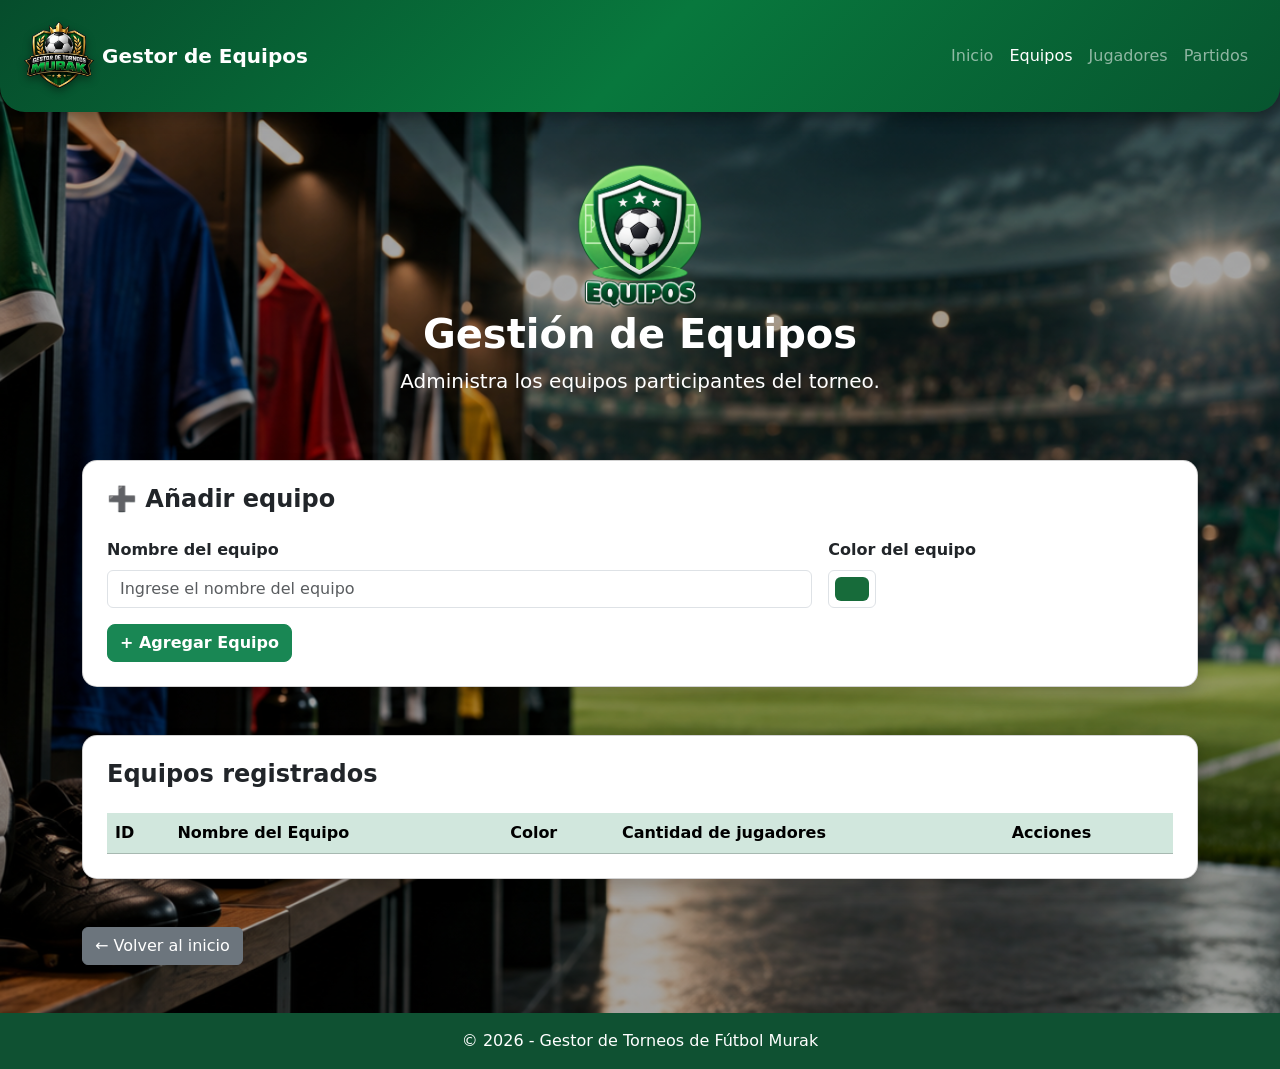
==== commit a7922e95: "Adaptar diseño responsive con Bootstrap" ====
--- a/equipos.html
+++ b/equipos.html
@@ -21,53 +21,35 @@
 
     <header>
 
-        <nav class="navbar navbar-expand-lg navbar-dark navbar-personalizada">
-
-            <div class="container">
-
-                <a class="navbar-brand fw-bold" href="index.html">
-                    <img src="/img/logoMejorado.png" alt="Logo" class="imagen-tarjeta"> Gestor de Equipos
+        <nav class="navbar navbar-expand-lg navbar-dark navbar-personalizada py-2 py-lg-3">
+            <div class="container-fluid px-3 px-lg-4">
+                <a class="navbar-brand fw-bold d-flex align-items-center gap-2 text-wrap me-2" href="index.html">
+                    <img src="img/logoMejorado.png" alt="Logo del Gestor de Torneos" class="logo-navbar img-fluid">
+                    <span class="d-inline-block text-wrap">Gestor de Equipos</span>
                 </a>
 
-                <button class="navbar-toggler" type="button" data-bs-toggle="collapse" data-bs-target="#menuNavegacion"
-                    aria-controls="menuNavegacion" aria-expanded="false" aria-label="Mostrar navegación">
+                <button class="navbar-toggler flex-shrink-0" type="button" data-bs-toggle="collapse" data-bs-target="#menuNavegacion"
+                    aria-controls="menuNavegacion" aria-expanded="false" aria-label="Abrir o cerrar el menú">
                     <span class="navbar-toggler-icon"></span>
                 </button>
 
                 <div class="collapse navbar-collapse" id="menuNavegacion">
-
-                    <ul class="navbar-nav ms-auto">
-
-                        <li class="nav-item">
-                            <a class="nav-link" href="index.html">
-                                Inicio
-                            </a>
-                        </li>
-
-                        <li class="nav-item">
-                            <a class="nav-link active" href="equipos.html">
-                                Equipos
-                            </a>
-                        </li>
-
-                        <li class="nav-item">
-                            <a class="nav-link" href="jugadores.html">
-                                Jugadores
-                            </a>
-                        </li>
-
-                        <li class="nav-item">
-                            <a class="nav-link" href="partidos.html">
-                                Partidos
-                            </a>
-                        </li>
-
+                    <ul class="navbar-nav ms-auto mt-2 mt-lg-0">
+                        <li class="nav-item">
+                            <a class="nav-link" href="index.html">Inicio</a>
+                        </li>
+                        <li class="nav-item">
+                            <a class="nav-link active" href="equipos.html" aria-current="page">Equipos</a>
+                        </li>
+                        <li class="nav-item">
+                            <a class="nav-link" href="jugadores.html">Jugadores</a>
+                        </li>
+                        <li class="nav-item">
+                            <a class="nav-link" href="partidos.html">Partidos</a>
+                        </li>
                     </ul>
-
                 </div>
-
-            </div>
-
+            </div>
         </nav>
 
     </header>
--- a/style/style.css
+++ b/style/style.css
@@ -14,17 +14,27 @@
    GENERAL
 ========================= */
 
+html,
+body {
+    margin: 0;
+    padding: 0;
+    width: 100%;
+    overflow-x: hidden;
+}
+
 body {
     color: var(--color-texto);
 
     background-image:
-        linear-gradient(rgba(0, 0, 0, 0.35),
-            rgba(0, 0, 0, 0.35)),
+        linear-gradient(
+            rgba(0, 0, 0, 0.35),
+            rgba(0, 0, 0, 0.35)
+        ),
         url("../img/fondo-index.png");
 
     background-size: cover;
     background-position: center;
-    background-attachment: fixed;
+    background-attachment: scroll;
 }
 
 
@@ -33,13 +43,37 @@
 ========================= */
 
 .navbar-personalizada {
-    background-color: var(--color-principal);
-    box-shadow: 0 4px 10px #bbb;
-}
-
-.navbar-personalizada .nav-link:hover,
-.navbar-personalizada .nav-link.active {
-    background-color: var(--color-secundario);
+    background: linear-gradient(
+        135deg,
+        #064d2c,
+        #08783d,
+        #07552f
+    );
+
+    min-height: 110px;
+
+    border-radius: 0 0 25px 25px;
+
+    box-shadow:
+        0 5px 15px rgba(0, 0, 0, 0.35);
+
+    position: relative;
+    z-index: 10;
+}
+
+
+/* =========================
+   LOGO DEL NAVBAR
+========================= */
+
+.logo-navbar {
+    width: 70px;
+    height: 70px;
+    object-fit: contain;
+
+    filter: drop-shadow(
+        0 3px 4px rgba(0, 0, 0, 0.4)
+    );
 }
 
 
@@ -85,25 +119,33 @@
 
 .tarjeta-opcion:hover {
     transform: translateY(-6px);
-    box-shadow: 0 10px 25px #ccc !important;
+
+    box-shadow:
+        0 10px 25px #ccc !important;
 }
 
 .tarjeta-equipos {
-    background: linear-gradient(135deg,
-            #e8f5e9,
-            #ffffff);
+    background: linear-gradient(
+        135deg,
+        #e8f5e9,
+        #ffffff
+    );
 }
 
 .tarjeta-jugadores {
-    background: linear-gradient(135deg,
-            #e3f2fd,
-            #ffffff);
+    background: linear-gradient(
+        135deg,
+        #e3f2fd,
+        #ffffff
+    );
 }
 
 .tarjeta-partidos {
-    background: linear-gradient(135deg,
-            #fff8e1,
-            #ffffff);
+    background: linear-gradient(
+        135deg,
+        #fff8e1,
+        #ffffff
+    );
 }
 
 
@@ -124,17 +166,19 @@
 
 
 /* =========================
-   FONDOS
+   FONDOS DE LAS PÁGINAS
 ========================= */
 
 .fondo-pagina {
     background-size: cover;
     background-position: center;
-    background-attachment: fixed;
+    background-attachment: scroll;
 
     background-image:
-        linear-gradient(rgba(0, 0, 0, 0.35),
-            rgba(0, 0, 0, 0.35)),
+        linear-gradient(
+            rgba(0, 0, 0, 0.35),
+            rgba(0, 0, 0, 0.35)
+        ),
         var(--fondo);
 }
 
@@ -177,6 +221,5 @@
 .footer-personalizado {
     background-color: var(--color-secundario);
     color: var(--color-blanco);
-    padding: 2rem;
-    margin-top: 2rem;
+    padding: 1rem;
 }
